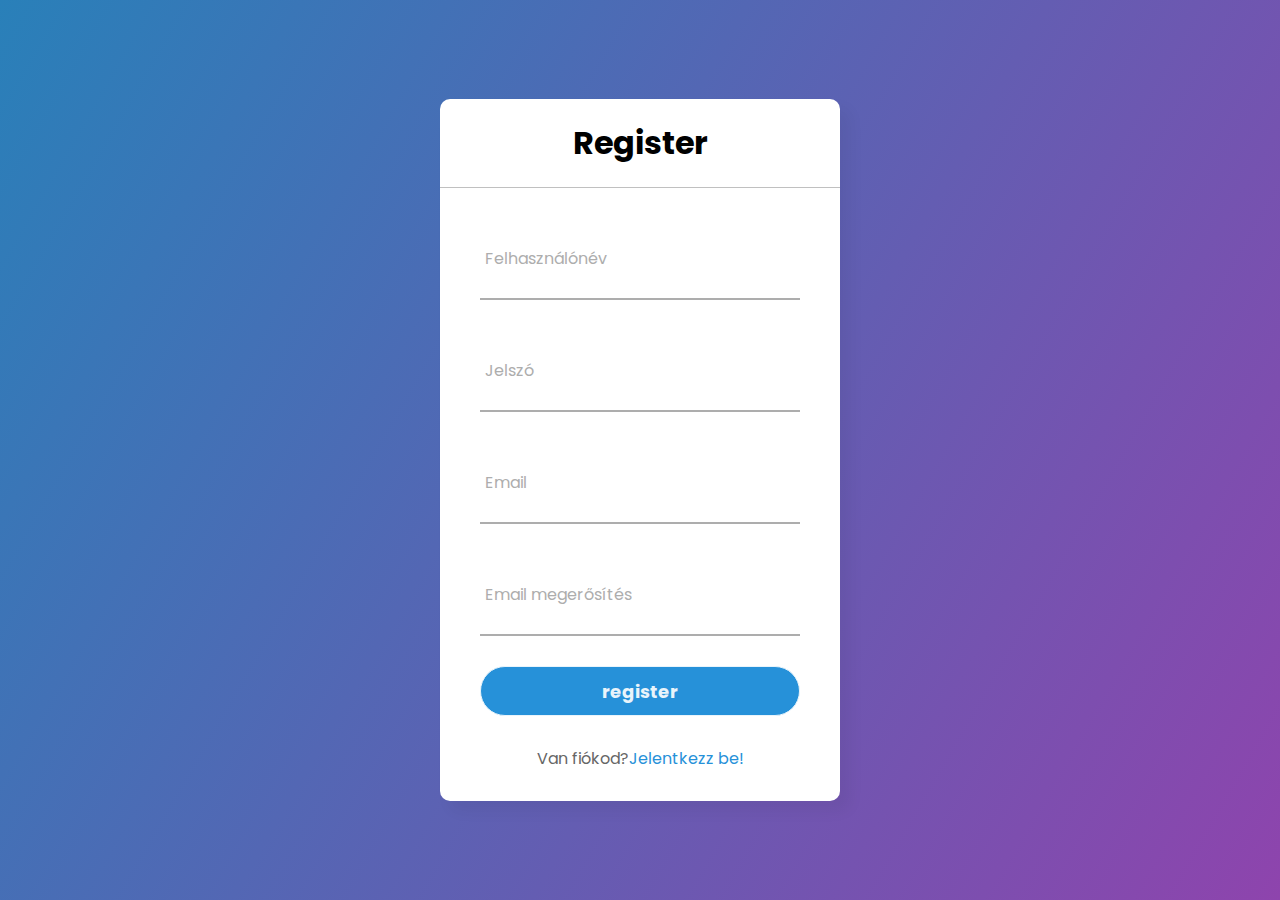
==== register.html @ 7f5af5f8 "v2.7" ====
<!DOCTYPE html>
<html lang="hu" dir="ltr">
  <head>
    <meta charset="utf-8">
    <title>Register | WebAdmin</title>
    <link rel="stylesheet" href="register.css">
  </head>
  <body>
    <div class="center">
      <h1>Register</h1>
      <form action="insert.php" method="POST">
        <div class="txt_field">
          <input type="text" required>
          <input type="text" name="username" required>
          <span></span>
          <label>Felhasználónév</label>
        </div>
        <div class="txt_field">
          <input type="password" required>
          <input type="password" name="password" required>
          <span></span>
          <label>Jelszó</label>
        </div>
        <div class="txt_field">
            <input type="email" required>
            <input type="email" name="email" required>
            <span></span>
            <label>Email</label>
          </div>
        <div class="txt_field">
            <input type="email" required>
            <input type="email" name="email" required>
            <span></span>
            <label>Email megerősítés</label>
          </div>
        <input type="submit" value="register">
        <div class="signup_link">
          Van fiókod?<a href="index.html">Jelentkezz be!</a>
        </div>
      </form>
    </div>

  </body>
</html>
---- register.css ----
@import url('https://fonts.googleapis.com/css2?family=Noto+Sans:wght@700&family=Poppins:wght@400;500;600&display=swap');
*{
  margin: 0;
  padding: 0;
  box-sizing: border-box;
  font-family: "Poppins", sans-serif;
}
body{
  margin: 0;
  padding: 0;
  background: linear-gradient(120deg,#2980b9, #8e44ad);
  height: 100vh;
  overflow: hidden;
}
.center{
  position: absolute;
  top: 50%;
  left: 50%;
  transform: translate(-50%, -50%);
  width: 400px;
  background: white;
  border-radius: 10px;
  box-shadow: 10px 10px 15px rgba(0,0,0,0.05);
}
.center h1{
  text-align: center;
  padding: 20px 0;
  border-bottom: 1px solid silver;
}
.center form{
  padding: 0 40px;
  box-sizing: border-box;
}
form .txt_field{
  position: relative;
  border-bottom: 2px solid #adadad;
  margin: 30px 0;
}
.txt_field input{
  width: 100%;
  padding: 0 5px;
  height: 40px;
  font-size: 16px;
  border: none;
  background: none;
  outline: none;
}
.txt_field label{
  position: absolute;
  top: 50%;
  left: 5px;
  color: #adadad;
  transform: translateY(-50%);
  font-size: 16px;
  pointer-events: none;
  transition: .5s;
}
.txt_field span::before{
  content: '';
  position: absolute;
  top: 40px;
  left: 0;
  width: 0%;
  height: 2px;
  background: #2691d9;
  transition: .5s;
}
.txt_field input:focus ~ label,
.txt_field input:valid ~ label{
  top: -5px;
  color: #2691d9;
}
.txt_field input:focus ~ span::before,
.txt_field input:valid ~ span::before{
  width: 100%;
}
.pass{
  margin: -5px 0 20px 5px;
  color: #a6a6a6;
  cursor: pointer;
}
.pass:hover{
  text-decoration: underline;
}
input[type="submit"]{
  width: 100%;
  height: 50px;
  border: 1px solid;
  background: #2691d9;
  border-radius: 25px;
  font-size: 18px;
  color: #e9f4fb;
  font-weight: 700;
  cursor: pointer;
  outline: none;
}
input[type="submit"]:hover{
  border-color: #2691d9;
  transition: .5s;
}
.signup_link{
  margin: 30px 0;
  text-align: center;
  font-size: 16px;
  color: #666666;
}
.signup_link a{
  color: #2691d9;
  text-decoration: none;
}
.signup_link a:hover{
  text-decoration: underline;
}
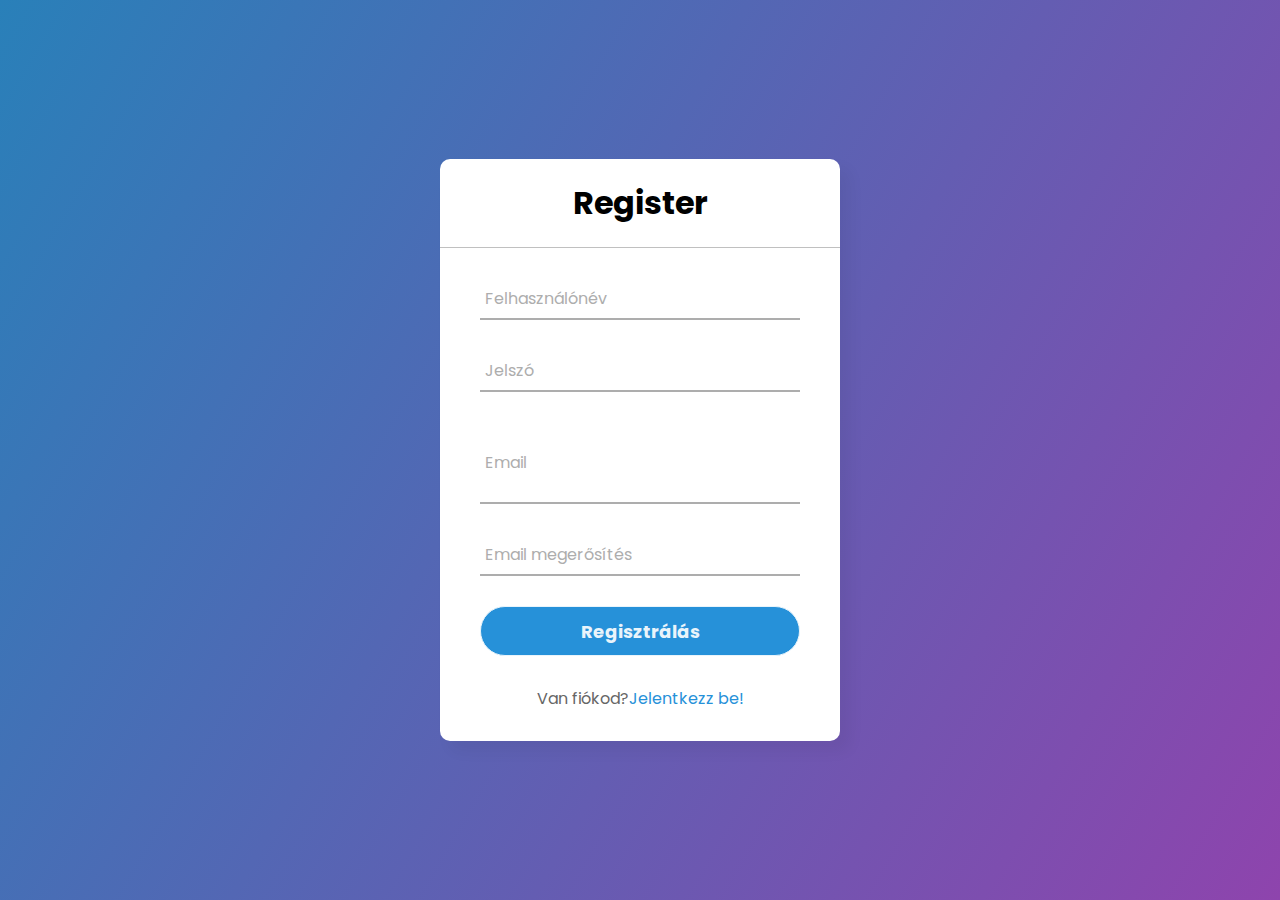
==== commit dfd249db: "v2.7.2" ====
--- a/register.html
+++ b/register.html
@@ -10,13 +10,11 @@
       <h1>Register</h1>
       <form action="insert.php" method="POST">
         <div class="txt_field">
-          <input type="text" required>
           <input type="text" name="username" required>
           <span></span>
           <label>Felhasználónév</label>
         </div>
         <div class="txt_field">
-          <input type="password" required>
           <input type="password" name="password" required>
           <span></span>
           <label>Jelszó</label>
@@ -28,12 +26,11 @@
             <label>Email</label>
           </div>
         <div class="txt_field">
-            <input type="email" required>
             <input type="email" name="email" required>
             <span></span>
             <label>Email megerősítés</label>
           </div>
-        <input type="submit" value="register">
+        <input type="submit" value="Regisztrálás">
         <div class="signup_link">
           Van fiókod?<a href="index.html">Jelentkezz be!</a>
         </div>
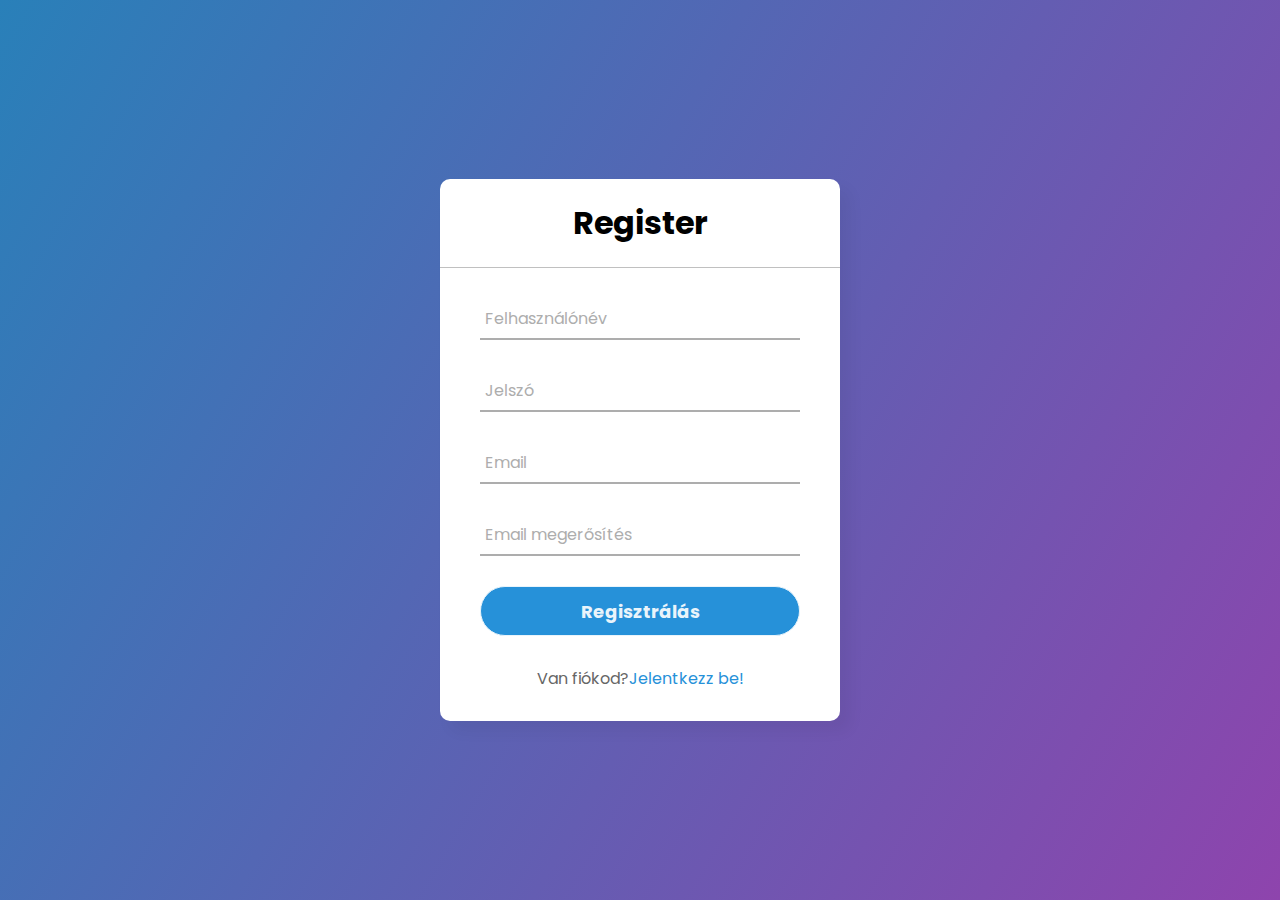
==== commit 14b9686f: "Update register.html" ====
--- a/register.html
+++ b/register.html
@@ -20,7 +20,6 @@
           <label>Jelszó</label>
         </div>
         <div class="txt_field">
-            <input type="email" required>
             <input type="email" name="email" required>
             <span></span>
             <label>Email</label>
